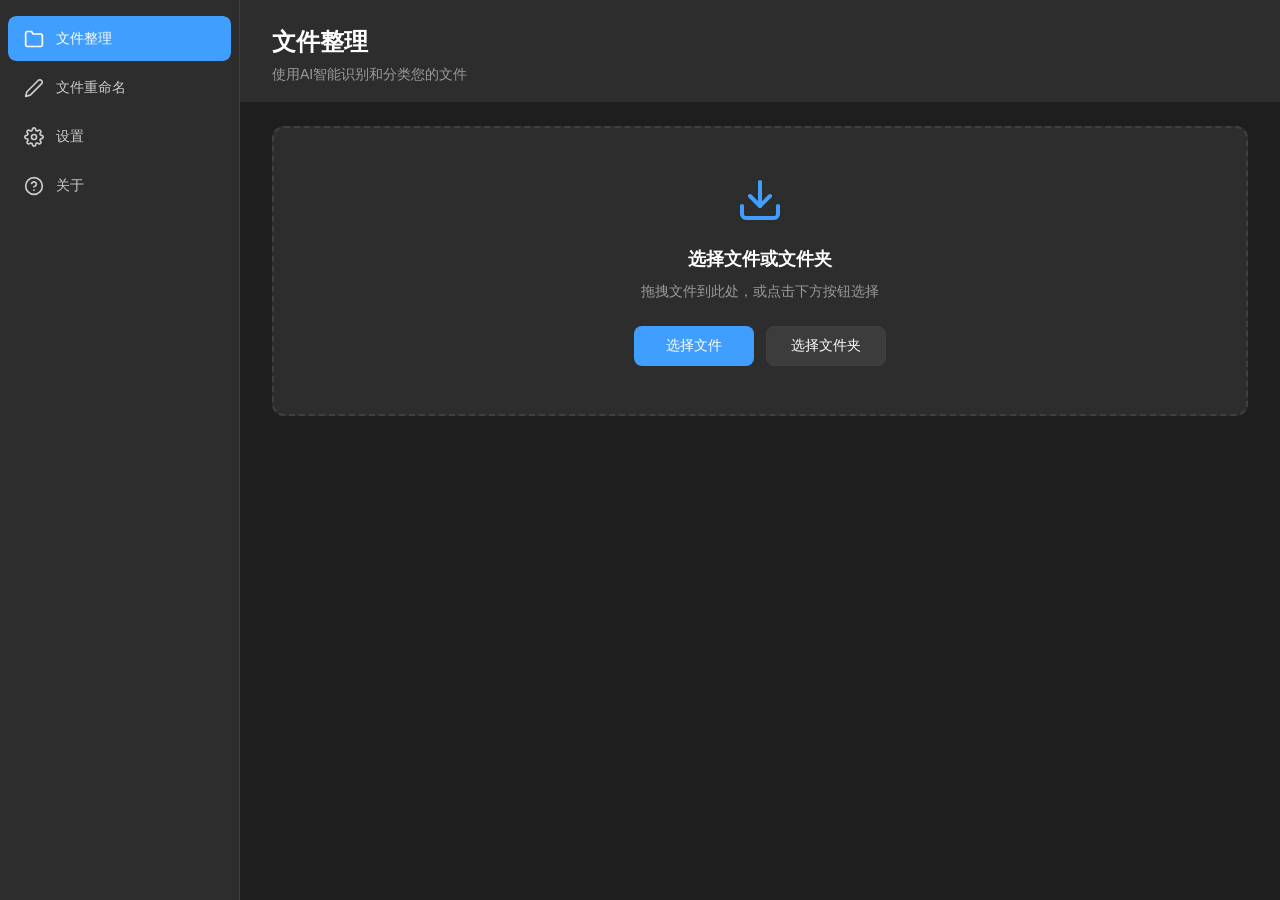
==== code/src/ui/index.html @ 9abf00ee "文脉通基础模块，包括配置管理、日志系统、进度管理和用户界面。" ====
<!DOCTYPE html>
<html lang="zh-CN">
<head>
    <meta charset="UTF-8">
    <meta name="viewport" content="width=device-width, initial-scale=1.0">
    <title>文脉通 - DocStream Navigator</title>
    <link rel="stylesheet" href="style.css">
</head>
<body>
    <!-- 自定义标题栏 -->
    <div class="titlebar">
        <div class="titlebar-content">
            <div class="titlebar-left">
                <div class="app-icon">
                    <svg width="20" height="20" viewBox="0 0 24 24" fill="none" xmlns="http://www.w3.org/2000/svg">
                        <path d="M14 2H6C4.9 2 4 2.9 4 4V20C4 21.1 4.89 22 5.99 22H18C19.1 22 20 21.1 20 20V8L14 2Z" stroke="currentColor" stroke-width="2" stroke-linecap="round" stroke-linejoin="round" fill="rgba(255,255,255,0.1)"/>
                        <path d="M14 2L14 8L20 8" stroke="currentColor" stroke-width="2" stroke-linecap="round" stroke-linejoin="round"/>
                        <path d="M16 13L8 13" stroke="currentColor" stroke-width="2" stroke-linecap="round"/>
                        <path d="M16 17L8 17" stroke="currentColor" stroke-width="2" stroke-linecap="round"/>
                        <path d="M10 9L8 9" stroke="currentColor" stroke-width="2" stroke-linecap="round"/>
                    </svg>
                </div>
                <span class="app-title">文脉通</span>
            </div>
            <div class="titlebar-right">
                <button class="titlebar-btn minimize-btn" onclick="minimizeWindow()">
                    <svg width="14" height="14" viewBox="0 0 24 24" fill="none">
                        <path d="M6 12L18 12" stroke="currentColor" stroke-width="2" stroke-linecap="round"/>
                    </svg>
                </button>
                <button class="titlebar-btn maximize-btn" onclick="toggleMaximize()">
                    <svg width="14" height="14" viewBox="0 0 24 24" fill="none">
                        <path d="M8 3H5C3.89543 3 3 3.89543 3 5V8M21 8V5C21 3.89543 20.1046 3 19 3H16M16 21H19C20.1046 21 21 20.1046 21 19V16M3 16V19C3 20.1046 3.89543 21 5 21H8" stroke="currentColor" stroke-width="2" stroke-linecap="round" stroke-linejoin="round"/>
                    </svg>
                </button>
                <button class="titlebar-btn close-btn" onclick="closeWindow()">
                    <svg width="14" height="14" viewBox="0 0 24 24" fill="none">
                        <path d="M18 6L6 18M6 6L18 18" stroke="currentColor" stroke-width="2" stroke-linecap="round" stroke-linejoin="round"/>
                    </svg>
                </button>
            </div>
        </div>
    </div>

    <!-- 主应用容器 -->
    <div class="app-container">
        <!-- 侧边栏 -->
        <aside class="sidebar">
            <nav class="sidebar-nav">
                <ul class="nav-list">
                    <li class="nav-item active" data-page="file-organize">
                        <a href="#" class="nav-link">
                            <svg class="nav-icon" width="20" height="20" viewBox="0 0 24 24" fill="none">
                                <path d="M22 19C22 19.5304 21.7893 20.0391 21.4142 20.4142C21.0391 20.7893 20.5304 21 20 21H4C3.46957 21 2.96086 20.7893 2.58579 20.4142C2.21071 20.0391 2 19.5304 2 19V5C2 4.46957 2.21071 3.96086 2.58579 3.58579C2.96086 3.21071 3.46957 3 4 3H9L11 6H20C20.5304 6 21.0391 6.21071 21.4142 6.58579C21.7893 6.96086 22 7.46957 22 8V19Z" stroke="currentColor" stroke-width="2" stroke-linecap="round" stroke-linejoin="round"/>
                            </svg>
                            <span class="nav-text">文件整理</span>
                        </a>
                    </li>
                    <li class="nav-item" data-page="file-rename">
                        <a href="#" class="nav-link">
                            <svg class="nav-icon" width="20" height="20" viewBox="0 0 24 24" fill="none">
                                <path d="M17 3C17.2626 2.73735 17.5744 2.52901 17.9176 2.38687C18.2608 2.24473 18.6286 2.17157 19 2.17157C19.3714 2.17157 19.7392 2.24473 20.0824 2.38687C20.4256 2.52901 20.7374 2.73735 21 3C21.2626 3.26264 21.471 3.57444 21.6131 3.9176C21.7553 4.26077 21.8284 4.62856 21.8284 5C21.8284 5.37143 21.7553 5.73923 21.6131 6.08239C21.471 6.42555 21.2626 6.73735 21 7L7.5 20.5L2 22L3.5 16.5L17 3Z" stroke="currentColor" stroke-width="2" stroke-linecap="round" stroke-linejoin="round"/>
                            </svg>
                            <span class="nav-text">文件重命名</span>
                        </a>
                    </li>
                    <li class="nav-item" data-page="settings">
                        <a href="#" class="nav-link">
                            <svg class="nav-icon" width="20" height="20" viewBox="0 0 24 24" fill="none">
                                <circle cx="12" cy="12" r="3" stroke="currentColor" stroke-width="2"/>
                                <path d="M19.4 15C19.2669 15.3016 19.2272 15.6362 19.286 15.9606C19.3448 16.285 19.4995 16.5843 19.73 16.82L19.79 16.88C19.976 17.0657 20.1235 17.2863 20.2241 17.5291C20.3248 17.7719 20.3766 18.0322 20.3766 18.295C20.3766 18.5578 20.3248 18.8181 20.2241 19.0609C20.1235 19.3037 19.976 19.5243 19.79 19.71C19.6043 19.896 19.3837 20.0435 19.1409 20.1441C18.8981 20.2448 18.6378 20.2966 18.375 20.2966C18.1122 20.2966 17.8519 20.2448 17.6091 20.1441C17.3663 20.0435 17.1457 19.896 16.96 19.71L16.9 19.65C16.6643 19.4195 16.365 19.2648 16.0406 19.206C15.7162 19.1472 15.3816 19.1869 15.08 19.32C14.7842 19.4468 14.532 19.6572 14.3543 19.9255C14.1766 20.1938 14.0813 20.5082 14.08 20.83V21C14.08 21.5304 13.8693 22.0391 13.4942 22.4142C13.1191 22.7893 12.6104 23 12.08 23C11.5496 23 11.0409 22.7893 10.6658 22.4142C10.2907 22.0391 10.08 21.5304 10.08 21V20.91C10.0723 20.579 9.96512 20.258 9.77251 19.9887C9.5799 19.7194 9.31074 19.5143 9 19.4C8.69838 19.2669 8.36381 19.2272 8.03941 19.286C7.71502 19.3448 7.41568 19.4995 7.18 19.73L7.12 19.79C6.93425 19.976 6.71368 20.1235 6.47088 20.2241C6.22808 20.3248 5.96783 20.3766 5.705 20.3766C5.44217 20.3766 5.18192 20.3248 4.93912 20.2241C4.69632 20.1235 4.47575 19.976 4.29 19.79C4.10405 19.6043 3.95653 19.3837 3.85588 19.1409C3.75523 18.8981 3.70343 18.6378 3.70343 18.375C3.70343 18.1122 3.75523 17.8519 3.85588 17.6091C3.95653 17.3663 4.10405 17.1457 4.29 16.96L4.35 16.9C4.58054 16.6643 4.73519 16.365 4.794 16.0406C4.85282 15.7162 4.81312 15.3816 4.68 15.08C4.55324 14.7842 4.34276 14.532 4.07447 14.3543C3.80618 14.1766 3.49179 14.0813 3.17 14.08H3C2.46957 14.08 1.96086 13.8693 1.58579 13.4942C1.21071 13.1191 1 12.6104 1 12.08C1 11.5496 1.21071 11.0409 1.58579 10.6658C1.96086 10.2907 2.46957 10.08 3 10.08H3.09C3.42099 10.0723 3.742 9.96512 4.0113 9.77251C4.28059 9.5799 4.48572 9.31074 4.6 9C4.73312 8.69838 4.77282 8.36381 4.714 8.03941C4.65519 7.71502 4.50054 7.41568 4.27 7.18L4.21 7.12C4.02405 6.93425 3.87653 6.71368 3.77588 6.47088C3.67523 6.22808 3.62343 5.96783 3.62343 5.705C3.62343 5.44217 3.67523 5.18192 3.77588 4.93912C3.87653 4.69632 4.02405 4.47575 4.21 4.29C4.39575 4.10405 4.61632 3.95653 4.85912 3.85588C5.10192 3.75523 5.36217 3.70343 5.625 3.70343C5.88783 3.70343 6.14808 3.75523 6.39088 3.85588C6.63368 3.87653 6.85425 4.02405 7.04 4.21L7.1 4.35C7.33568 4.58054 7.63502 4.73519 7.95941 4.794C8.28381 4.85282 8.61838 4.81312 8.92 4.68H9C9.29577 4.55324 9.54802 4.34276 9.72569 4.07447C9.90337 3.80618 9.99872 3.49179 10 3.17V3C10 2.46957 10.2107 1.96086 10.5858 1.58579C10.9609 1.21071 11.4696 1 12 1C12.5304 1 13.0391 1.21071 13.4142 1.58579C13.7893 1.96086 14 2.46957 14 3V3.09C14.0013 3.41179 14.0966 3.72618 14.2743 3.99447C14.452 4.26276 14.7042 4.47324 15 4.6C15.3016 4.73312 15.6362 4.77282 15.9606 4.714C16.285 4.65519 16.5843 4.50054 16.82 4.27L16.88 4.21C17.0657 4.02405 17.2863 3.87653 17.5291 3.77588C17.7719 3.67523 18.0322 3.62343 18.295 3.62343C18.5578 3.62343 18.8181 3.67523 19.0609 3.77588C19.3037 3.87653 19.5243 4.02405 19.71 4.21C19.896 4.39575 20.0435 4.61632 20.1441 4.85912C20.2448 5.10192 20.2966 5.36217 20.2966 5.625C20.2966 5.88783 20.2448 6.14808 20.1441 6.39088C20.0435 6.63368 19.896 6.85425 19.71 7.04L19.65 7.1C19.4195 7.33568 19.2648 7.63502 19.206 7.95941C19.1472 8.28381 19.1869 8.61838 19.32 8.92V9C19.4468 9.29577 19.6572 9.54802 19.9255 9.72569C20.1938 9.90337 20.5082 9.99872 20.83 10H21C21.5304 10 22.0391 10.2107 22.4142 10.5858C22.7893 10.9609 23 11.4696 23 12C23 12.5304 22.7893 13.0391 22.4142 13.4142C22.0391 13.7893 21.5304 14 21 14H20.91C20.5882 14.0013 20.2738 14.0966 20.0055 14.2743C19.7372 14.452 19.5268 14.7042 19.4 15Z" stroke="currentColor" stroke-width="2" stroke-linecap="round" stroke-linejoin="round"/>
                            </svg>
                            <span class="nav-text">设置</span>
                        </a>
                    </li>
                    <li class="nav-item" data-page="about">
                        <a href="#" class="nav-link">
                            <svg class="nav-icon" width="20" height="20" viewBox="0 0 24 24" fill="none">
                                <circle cx="12" cy="12" r="10" stroke="currentColor" stroke-width="2"/>
                                <path d="M9.09 9C9.3251 8.33167 9.78915 7.7681 10.4 7.40913C11.0108 7.05016 11.7289 6.91894 12.4272 7.03871C13.1255 7.15849 13.7588 7.52152 14.2151 8.06353C14.6713 8.60553 14.9211 9.29152 14.92 10C14.92 12 11.92 13 11.92 13" stroke="currentColor" stroke-width="2" stroke-linecap="round" stroke-linejoin="round"/>
                                <path d="M12 17H12.01" stroke="currentColor" stroke-width="2" stroke-linecap="round" stroke-linejoin="round"/>
                            </svg>
                            <span class="nav-text">关于</span>
                        </a>
                    </li>
                </ul>
            </nav>
        </aside>

        <!-- 主内容区域 -->
        <main class="main-content">
            <!-- 文件整理页面 -->
            <div id="file-organize" class="page active">
                <div class="page-header">
                    <h1 class="page-title">文件整理</h1>
                    <p class="page-description">使用AI智能识别和分类您的文件</p>
                </div>
                
                <div class="content-wrapper">
                    <div class="upload-area" id="uploadArea">
                        <div class="upload-content">
                            <div class="upload-icon">
                                <svg width="48" height="48" viewBox="0 0 24 24" fill="none">
                                    <path d="M21 15V19C21 19.5304 20.7893 20.0391 20.4142 20.4142C20.0391 20.7893 19.5304 21 19 21H5C4.46957 21 3.96086 20.7893 3.58579 20.4142C3.21071 20.0391 3 19.5304 3 19V15" stroke="currentColor" stroke-width="2" stroke-linecap="round" stroke-linejoin="round"/>
                                    <path d="M7 10L12 15L17 10" stroke="currentColor" stroke-width="2" stroke-linecap="round" stroke-linejoin="round"/>
                                    <path d="M12 15V3" stroke="currentColor" stroke-width="2" stroke-linecap="round" stroke-linejoin="round"/>
                                </svg>
                            </div>
                            <h3>选择文件或文件夹</h3>
                            <p>拖拽文件到此处，或点击下方按钮选择</p>
                            <div class="upload-buttons">
                                <button class="btn btn-primary" id="selectFilesBtn">选择文件</button>
                                <button class="btn btn-secondary" id="selectFolderBtn">选择文件夹</button>
                            </div>
                        </div>
                    </div>
                    
                    <div class="processing-panel" id="processingPanel" style="display: none;">
                        <div class="panel-header">
                            <h3>处理进度</h3>
                            <div class="progress-info">
                                <span id="progressText">准备中...</span>
                                <span id="progressPercent">0%</span>
                            </div>
                        </div>
                        <div class="progress-bar">
                            <div class="progress-fill" id="progressFill"></div>
                        </div>
                        <div class="file-list" id="fileList"></div>
                        <div class="processing-actions">
                            <button class="btn btn-secondary" id="pauseBtn">暂停</button>
                            <button class="btn btn-danger" id="cancelBtn">取消</button>
                        </div>
                    </div>
                </div>
            </div>

            <!-- 文件重命名页面 -->
            <div id="file-rename" class="page">
                <div class="page-header">
                    <h1 class="page-title">文件重命名</h1>
                    <p class="page-description">基于文件内容智能生成新的文件名</p>
                </div>
                
                <div class="content-wrapper">
                    <div class="rename-area">
                        <p>文件重命名功能开发中...</p>
                    </div>
                </div>
            </div>

            <!-- 设置页面 -->
            <div id="settings" class="page">
                <div class="page-header">
                    <h1 class="page-title">设置</h1>
                    <p class="page-description">配置API密钥和应用参数</p>
                </div>
                
                <div class="content-wrapper">
                    <div class="settings-container">
                        <form id="settingsForm" class="settings-form">
                            <!-- API设置 -->
                            <div class="settings-section">
                                <h3 class="section-title">API 配置</h3>
                                <div class="form-group">
                                    <label for="apiKey">API 密钥</label>
                                    <input type="password" id="apiKey" name="api_key" placeholder="请输入您的API密钥">
                                    <button type="button" class="toggle-password" onclick="togglePasswordVisibility('apiKey')">
                                        <svg width="20" height="20" viewBox="0 0 24 24" fill="none">
                                            <path d="M1 12S5 4 12 4S23 12 23 12S19 20 12 20S1 12 1 12Z" stroke="currentColor" stroke-width="2"/>
                                            <circle cx="12" cy="12" r="3" stroke="currentColor" stroke-width="2"/>
                                        </svg>
                                    </button>
                                </div>
                                <div class="form-group">
                                    <label for="apiUrl">API 地址</label>
                                    <input type="url" id="apiUrl" name="api_url" placeholder="https://api.siliconflow.cn/v1">
                                </div>
                                <div class="form-group">
                                    <label for="apiType">API 类型</label>
                                    <select id="apiType" name="api_type">
                                        <option value="OpenAI API">OpenAI API</option>
                                        <option value="Ollama API">Ollama API</option>
                                    </select>
                                </div>
                            </div>

                            <!-- 基本设置 -->
                            <div class="settings-section">
                                <h3 class="section-title">基本设置</h3>
                                <div class="form-group">
                                    <label for="language">界面语言</label>
                                    <select id="language" name="language">
                                        <option value="CN">中文</option>
                                        <option value="EN">English</option>
                                    </select>
                                </div>
                                <div class="form-group">
                                    <label for="fileOperation">文件操作模式</label>
                                    <select id="fileOperation" name="file_operation">
                                        <option value="copy">复制</option>
                                        <option value="move">移动</option>
                                    </select>
                                </div>
                                <div class="form-group">
                                    <label for="threadCount">并发线程数</label>
                                    <input type="number" id="threadCount" name="thread_count" min="1" max="16" value="8">
                                </div>
                            </div>

                            <!-- AI模型设置 -->
                            <div class="settings-section">
                                <h3 class="section-title">AI 模型配置</h3>
                                <div class="form-group">
                                    <label for="imageAnalysisModel">图像分析模型</label>
                                    <input type="text" id="imageAnalysisModel" name="image_analysis_model" placeholder="Pro/Qwen/Qwen2-VL-7B-Instruct">
                                </div>
                                <div class="form-group">
                                    <label for="fileAnalysisModel">文件分析模型</label>
                                    <input type="text" id="fileAnalysisModel" name="file_analysis_model" placeholder="Pro/deepseek-ai/DeepSeek-R1-Distill-Qwen-7B">
                                </div>
                                <div class="form-group">
                                    <label for="decisionModel">决策模型</label>
                                    <input type="text" id="decisionModel" name="decision_model" placeholder="deepseek-ai/DeepSeek-R1-Distill-Qwen-32B">
                                </div>
                                <div class="form-group checkbox-group">
                                    <input type="checkbox" id="enableVideoAnalysis" name="enable_video_analysis">
                                    <label for="enableVideoAnalysis">启用视频分析</label>
                                </div>
                                <div class="form-group">
                                    <label for="videoAnalysisModel">视频分析模型</label>
                                    <input type="text" id="videoAnalysisModel" name="video_analysis_model" placeholder="Pro/Qwen/Qwen2-VL-7B-Instruct">
                                </div>
                            </div>

                            <!-- 日志设置 -->
                            <div class="settings-section">
                                <h3 class="section-title">日志配置</h3>
                                <div class="form-group">
                                    <label for="logLevel">日志级别</label>
                                    <select id="logLevel" name="log_level">
                                        <option value="DEBUG">调试 (DEBUG)</option>
                                        <option value="INFO">信息 (INFO)</option>
                                        <option value="WARNING">警告 (WARNING)</option>
                                        <option value="ERROR">错误 (ERROR)</option>
                                        <option value="CRITICAL">严重 (CRITICAL)</option>
                                    </select>
                                </div>
                                <div class="form-group">
                                    <label for="consoleLogLevel">控制台日志级别</label>
                                    <select id="consoleLogLevel" name="console_log_level">
                                        <option value="DEBUG">调试 (DEBUG)</option>
                                        <option value="INFO">信息 (INFO)</option>
                                        <option value="WARNING">警告 (WARNING)</option>
                                        <option value="ERROR">错误 (ERROR)</option>
                                        <option value="CRITICAL">严重 (CRITICAL)</option>
                                    </select>
                                </div>
                                <div class="form-group checkbox-group">
                                    <input type="checkbox" id="logToFile" name="log_to_file">
                                    <label for="logToFile">启用文件日志</label>
                                </div>
                                <div class="form-group checkbox-group">
                                    <input type="checkbox" id="logToConsole" name="log_to_console">
                                    <label for="logToConsole">启用控制台日志</label>
                                </div>
                                <div class="form-group">
                                    <label for="logFormat">日志格式</label>
                                    <select id="logFormat" name="log_format">
                                        <option value="simple">简单格式</option>
                                        <option value="detailed">详细格式</option>
                                    </select>
                                </div>
                                <div class="form-group">
                                    <label for="logFileSize">日志文件大小 (MB)</label>
                                    <input type="number" id="logFileSize" name="log_file_size" min="1" max="100" value="10">
                                </div>
                                <div class="form-group">
                                    <label for="logFileCount">保留日志文件数</label>
                                    <input type="number" id="logFileCount" name="log_file_count" min="1" max="20" value="5">
                                </div>
                                <div class="form-group">
                                    <label for="logDir">日志目录</label>
                                    <input type="text" id="logDir" name="log_dir" placeholder="logs" value="logs">
                                </div>
                            </div>

                            <div class="form-actions">
                                <button type="button" class="btn btn-secondary" id="resetBtn">重置</button>
                                <button type="submit" class="btn btn-primary">保存设置</button>
                            </div>
                        </form>
                    </div>
                </div>
            </div>

            <!-- 关于页面 -->
            <div id="about" class="page">
                <div class="page-header">
                    <h1 class="page-title">关于文脉通</h1>
                    <p class="page-description">DocStream Navigator - 智能文件整理工具</p>
                </div>
                
                <div class="content-wrapper">
                    <div class="about-content">
                        <div class="app-info">
                            <div class="app-logo">
                                <svg width="64" height="64" viewBox="0 0 24 24" fill="none">
                                    <path d="M14 2H6C4.9 2 4 2.9 4 4V20C4 21.1 4.89 22 5.99 22H18C19.1 22 20 21.1 20 20V8L14 2Z" stroke="currentColor" stroke-width="2" stroke-linecap="round" stroke-linejoin="round" fill="rgba(64,158,255,0.1)"/>
                                    <path d="M14 2L14 8L20 8" stroke="currentColor" stroke-width="2" stroke-linecap="round" stroke-linejoin="round"/>
                                    <path d="M16 13L8 13" stroke="currentColor" stroke-width="2" stroke-linecap="round"/>
                                    <path d="M16 17L8 17" stroke="currentColor" stroke-width="2" stroke-linecap="round"/>
                                    <path d="M10 9L8 9" stroke="currentColor" stroke-width="2" stroke-linecap="round"/>
                                </svg>
                            </div>
                            <h2>文脉通 (DocStream Navigator)</h2>
                            <p class="version">版本 2.0.0 (重构版)</p>
                            <p class="description">一款基于人工智能技术的智能文件整理工具，贯通文档信息的脉络，实现流畅高效的文件整理和调用。</p>
                        </div>
                        
                        <div class="features-list">
                            <h3>主要功能</h3>
                            <ul>
                                <li>🤖 AI智能识别文件内容</li>
                                <li>📁 自动分类整理文件</li>
                                <li>🏷️ 智能文件重命名</li>
                                <li>🌍 多语言支持</li>
                                <li>⚡ 高效批量处理</li>
                                <li>🔧 自定义AI模型</li>
                            </ul>
                        </div>
                        
                        <div class="tech-stack">
                            <h3>技术栈</h3>
                            <div class="tech-tags">
                                <span class="tech-tag">Python</span>
                                <span class="tech-tag">PyWebView</span>
                                <span class="tech-tag">OpenAI API</span>
                                <span class="tech-tag">HTML/CSS/JS</span>
                            </div>
                        </div>
                        
                        <div class="links">
                            <a href="https://ai-file.xzt.plus/" target="_blank" class="link-btn">
                                <svg width="16" height="16" viewBox="0 0 24 24" fill="none">
                                    <path d="M10 13C10.4295 13.5741 10.9774 14.0491 11.6066 14.3929C12.2357 14.7367 12.9315 14.9411 13.6467 14.9923C14.3618 15.0435 15.0796 14.9403 15.7513 14.6897C16.4231 14.4392 17.0331 14.047 17.54 13.54L20.54 10.54C21.4508 9.59695 21.9548 8.33394 21.9434 7.02296C21.932 5.71198 21.4061 4.45791 20.4791 3.53087C19.5521 2.60383 18.298 2.07799 16.987 2.0666C15.676 2.0552 14.413 2.55918 13.47 3.47L11.75 5.18" stroke="currentColor" stroke-width="2" stroke-linecap="round" stroke-linejoin="round"/>
                                    <path d="M14 11C13.5705 10.4259 13.0226 9.95085 12.3934 9.60707C11.7643 9.26329 11.0685 9.05892 10.3533 9.00773C9.63819 8.95654 8.92037 9.05968 8.24866 9.31035C7.57695 9.56102 6.96693 9.95305 6.46 10.46L3.46 13.46C2.54918 14.403 2.04520 15.6661 2.0566 16.977C2.06799 18.288 2.59383 19.5421 3.52087 20.4691C4.44791 21.3962 5.70198 21.922 7.01296 21.9334C8.32394 21.9448 9.58695 21.4408 10.53 20.53L12.24 18.82" stroke="currentColor" stroke-width="2" stroke-linecap="round" stroke-linejoin="round"/>
                                </svg>
                                官方网站
                            </a>
                            <a href="https://github.com/LoosePrince/AI-File" target="_blank" class="link-btn">
                                <svg width="16" height="16" viewBox="0 0 24 24" fill="none">
                                    <path d="M15 22V18C15.1392 16.7473 14.78 15.4901 14 14.5C17 14.5 20 12.5 20 9C20.08 7.75 19.73 6.52 19 5.5C19.28 4.35 19.28 3.15 19 2C19 2 18 2 16 3.5C13.36 3 10.64 3 8 3.5C6 2 5 2 5 2C4.72 3.15 4.72 4.35 5 5.5C4.27 6.52 3.92 7.75 4 9C4 12.5 7 14.5 10 14.5C9.61 14.99 9.32 15.55 9.15 16.15C8.98 16.75 8.93 17.38 9 18V22" stroke="currentColor" stroke-width="2" stroke-linecap="round" stroke-linejoin="round"/>
                                    <path d="M9 18C4.49 20 4 16 2 16" stroke="currentColor" stroke-width="2" stroke-linecap="round" stroke-linejoin="round"/>
                                </svg>
                                GitHub
                            </a>
                        </div>
                        
                        <div class="copyright">
                            <p>© 2025 ai-file.xzt.plus. 保留所有权利。</p>
                            <p>采用 Apache 2.0 许可证</p>
                        </div>
                    </div>
                </div>
            </div>
        </main>
    </div>

    <!-- 通知组件 -->
    <div id="notification" class="notification"></div>

    <script src="script.js"></script>
</body>
</html>
---- code/src/ui/style.css ----
/* 全局变量和基础样式 */
:root {
    --bg-primary: #1e1e1e;
    --bg-secondary: #2d2d2d;
    --bg-tertiary: #3c3c3c;
    --bg-accent: #404040;
    --text-primary: #ffffff;
    --text-secondary: #cccccc;
    --text-muted: #9a9a9a;
    --border-primary: #404040;
    --border-secondary: #2d2d2d;
    --accent-primary: #409eff;
    --accent-hover: #529eff;
    --accent-active: #337ecc;
    --success: #67c23a;
    --warning: #e6a23c;
    --danger: #f56c6c;
    --info: #909399;
    
    /* 阴影效果 */
    --shadow-sm: 0 2px 4px rgba(0, 0, 0, 0.3);
    --shadow-md: 0 4px 8px rgba(0, 0, 0, 0.4);
    --shadow-lg: 0 8px 16px rgba(0, 0, 0, 0.5);
    
    /* 边框圆角 - Win11风格 */
    --radius-sm: 4px;
    --radius-md: 8px;
    --radius-lg: 12px;
    --radius-xl: 16px;
    
    /* 动画过渡 */
    --transition-fast: 0.15s ease;
    --transition-normal: 0.25s ease;
    --transition-slow: 0.35s ease;
}

/* 重置样式 */
* {
    margin: 0;
    padding: 0;
    box-sizing: border-box;
}

html, body {
    height: 100%;
    font-family: -apple-system, BlinkMacSystemFont, 'Segoe UI', 'Microsoft YaHei', sans-serif;
    font-size: 14px;
    line-height: 1.5;
    background-color: var(--bg-primary);
    color: var(--text-primary);
    overflow: hidden;
}

/* 标题栏样式 */
.titlebar {
    position: fixed;
    top: 0;
    left: 0;
    right: 0;
    height: 40px;
    background: var(--bg-secondary);
    border-bottom: 1px solid var(--border-primary);
    z-index: 1000;
    display: none; /* 隐藏自定义标题栏，使用系统标题栏 */
}

.titlebar-content {
    display: flex;
    justify-content: space-between;
    align-items: center;
    height: 100%;
    padding: 0 16px;
}

.titlebar-left {
    display: flex;
    align-items: center;
    gap: 8px;
}

.app-icon {
    color: var(--accent-primary);
}

.app-title {
    font-size: 14px;
    font-weight: 600;
    color: var(--text-primary);
}

.titlebar-right {
    display: flex;
    align-items: center;
    gap: 1px;
    -webkit-app-region: no-drag;
}

.titlebar-btn {
    width: 46px;
    height: 32px;
    border: none;
    background: transparent;
    color: var(--text-secondary);
    cursor: pointer;
    display: flex;
    align-items: center;
    justify-content: center;
    transition: var(--transition-fast);
}

.titlebar-btn:hover {
    background: var(--bg-tertiary);
}

.close-btn:hover {
    background: var(--danger) !important;
    color: white;
}

/* 主应用容器 */
.app-container {
    display: flex;
    height: 100vh;
    margin-top: 0; /* 使用系统标题栏，不需要额外边距 */
}

/* 侧边栏样式 */
.sidebar {
    width: 240px;
    background: var(--bg-secondary);
    border-right: 1px solid var(--border-primary);
    display: flex;
    flex-direction: column;
    overflow: hidden;
}

.sidebar-nav {
    flex: 1;
    padding: 16px 8px;
}

.nav-list {
    list-style: none;
    display: flex;
    flex-direction: column;
    gap: 4px;
}

.nav-item {
    border-radius: var(--radius-md);
    overflow: hidden;
}

.nav-link {
    display: flex;
    align-items: center;
    gap: 12px;
    padding: 12px 16px;
    text-decoration: none;
    color: var(--text-secondary);
    transition: var(--transition-fast);
    border-radius: var(--radius-md);
}

.nav-link:hover {
    background: var(--bg-tertiary);
    color: var(--text-primary);
}

.nav-item.active .nav-link {
    background: var(--accent-primary);
    color: white;
}

.nav-icon {
    flex-shrink: 0;
}

.nav-text {
    font-size: 14px;
    font-weight: 500;
}

/* 主内容区域 */
.main-content {
    flex: 1;
    background: var(--bg-primary);
    overflow: hidden;
    display: flex;
    flex-direction: column;
}

/* 页面容器 */
.page {
    display: none;
    flex: 1;
    flex-direction: column;
    overflow: hidden;
}

.page.active {
    display: flex;
}

.page-header {
    padding: 24px 32px 16px;
    border-bottom: 1px solid var(--border-secondary);
    background: var(--bg-secondary);
}

.page-title {
    font-size: 24px;
    font-weight: 600;
    margin-bottom: 4px;
    color: var(--text-primary);
}

.page-description {
    color: var(--text-muted);
    font-size: 14px;
}

.content-wrapper {
    flex: 1;
    padding: 24px 32px;
    overflow-y: auto;
    min-height: 0; /* 确保flex子元素可以正确滚动 */
}

/* 文件上传区域 */
.upload-area {
    border: 2px dashed var(--border-primary);
    border-radius: var(--radius-lg);
    padding: 48px 24px;
    text-align: center;
    background: var(--bg-secondary);
    transition: var(--transition-normal);
    cursor: pointer;
}

.upload-area:hover {
    border-color: var(--accent-primary);
    background: var(--bg-tertiary);
}

.upload-area.dragover {
    border-color: var(--accent-primary);
    background: rgba(64, 158, 255, 0.1);
}

.upload-content h3 {
    margin: 16px 0 8px;
    font-size: 18px;
    color: var(--text-primary);
}

.upload-content p {
    color: var(--text-muted);
    margin-bottom: 24px;
}

.upload-icon {
    color: var(--accent-primary);
    margin-bottom: 8px;
}

.upload-buttons {
    display: flex;
    gap: 12px;
    justify-content: center;
    flex-wrap: wrap;
}

/* 按钮样式 */
.btn {
    padding: 10px 20px;
    border: none;
    border-radius: var(--radius-md);
    font-size: 14px;
    font-weight: 500;
    cursor: pointer;
    transition: var(--transition-fast);
    display: inline-flex;
    align-items: center;
    gap: 8px;
    min-width: 120px;
    justify-content: center;
}

.btn-primary {
    background: var(--accent-primary);
    color: white;
}

.btn-primary:hover {
    background: var(--accent-hover);
}

.btn-secondary {
    background: var(--bg-tertiary);
    color: var(--text-primary);
    border: 1px solid var(--border-primary);
}

.btn-secondary:hover {
    background: var(--bg-accent);
}

.btn-danger {
    background: var(--danger);
    color: white;
}

.btn-danger:hover {
    background: #e85a5a;
}

/* 处理面板 */
.processing-panel {
    background: var(--bg-secondary);
    border: 1px solid var(--border-primary);
    border-radius: var(--radius-lg);
    padding: 24px;
    margin-top: 24px;
}

.panel-header {
    display: flex;
    justify-content: space-between;
    align-items: center;
    margin-bottom: 16px;
}

.panel-header h3 {
    font-size: 18px;
    color: var(--text-primary);
}

.progress-info {
    display: flex;
    gap: 16px;
    color: var(--text-secondary);
}

.progress-bar {
    width: 100%;
    height: 8px;
    background: var(--bg-tertiary);
    border-radius: var(--radius-sm);
    overflow: hidden;
    margin-bottom: 16px;
}

.progress-fill {
    height: 100%;
    background: var(--accent-primary);
    transition: width var(--transition-normal);
    width: 0%;
}

.file-list {
    max-height: 200px;
    overflow-y: auto;
    margin-bottom: 16px;
}

.file-item {
    display: flex;
    align-items: center;
    gap: 12px;
    padding: 8px 12px;
    margin: 4px 0;
    border-radius: var(--radius-md);
    background: var(--bg-secondary);
    border: 1px solid var(--border-primary);
    transition: var(--transition-fast);
}

.file-item:hover {
    background: var(--bg-tertiary);
}

.file-item.completed {
    border-color: var(--success);
    background: rgba(103, 194, 58, 0.1);
}

.file-item.failed {
    border-color: var(--danger);
    background: rgba(245, 108, 108, 0.1);
}

.file-item.pending {
    border-color: var(--warning);
    background: rgba(230, 162, 60, 0.1);
}

.file-icon {
    font-size: 16px;
    min-width: 20px;
    text-align: center;
}

.file-item.completed .file-icon {
    color: var(--success);
}

.file-item.failed .file-icon {
    color: var(--danger);
}

.file-item.pending .file-icon {
    color: var(--warning);
}

.file-name {
    flex: 1;
    font-weight: 500;
    color: var(--text-primary);
    white-space: nowrap;
    overflow: hidden;
    text-overflow: ellipsis;
}

.file-status {
    font-size: 12px;
    color: var(--text-muted);
    min-width: 60px;
    text-align: right;
}

.processing-actions {
    display: flex;
    gap: 12px;
    justify-content: flex-end;
}

/* 设置页面样式 */
.settings-container {
    max-width: 800px;
    width: 100%;
}

.settings-form {
    display: flex;
    flex-direction: column;
    gap: 32px;
    padding-bottom: 32px; /* 确保底部有足够空间 */
}

.settings-section {
    background: var(--bg-secondary);
    border: 1px solid var(--border-primary);
    border-radius: var(--radius-lg);
    padding: 24px;
}

.section-title {
    font-size: 18px;
    font-weight: 600;
    color: var(--text-primary);
    margin-bottom: 16px;
    padding-bottom: 8px;
    border-bottom: 1px solid var(--border-secondary);
}

.form-group {
    margin-bottom: 16px;
    position: relative;
}

.form-group:last-child {
    margin-bottom: 0;
}

.form-group label {
    display: block;
    margin-bottom: 6px;
    font-weight: 500;
    color: var(--text-primary);
}

.form-group input,
.form-group select {
    width: 100%;
    padding: 10px 12px;
    border: 1px solid var(--border-primary);
    border-radius: var(--radius-md);
    background: var(--bg-tertiary);
    color: var(--text-primary);
    font-size: 14px;
    transition: var(--transition-fast);
}

.form-group input:focus,
.form-group select:focus {
    outline: none;
    border-color: var(--accent-primary);
    box-shadow: 0 0 0 3px rgba(64, 158, 255, 0.1);
}

.form-group input[type="password"] {
    padding-right: 40px;
}

.toggle-password {
    position: absolute;
    right: 8px;
    top: 50%;
    transform: translateY(-50%);
    background: none;
    border: none;
    color: var(--text-muted);
    cursor: pointer;
    padding: 4px;
    border-radius: var(--radius-sm);
    transition: var(--transition-fast);
    margin-top: 12px;
}

.toggle-password:hover {
    color: var(--text-primary);
    background: var(--bg-accent);
}

.checkbox-group {
    display: flex;
    align-items: center;
    gap: 8px;
}

.checkbox-group input[type="checkbox"] {
    width: auto;
    margin: 0;
}

.checkbox-group label {
    margin: 0;
    cursor: pointer;
}

.form-actions {
    display: flex;
    gap: 12px;
    justify-content: flex-end;
    padding-top: 16px;
    border-top: 1px solid var(--border-secondary);
}

/* 关于页面样式 */
.about-content {
    max-width: 600px;
    width: 100%;
    display: flex;
    flex-direction: column;
    gap: 32px;
    padding-bottom: 32px; /* 确保底部有足够空间 */
}

.app-info {
    text-align: center;
    padding: 32px;
    background: var(--bg-secondary);
    border: 1px solid var(--border-primary);
    border-radius: var(--radius-lg);
}

.app-logo {
    margin-bottom: 16px;
    color: var(--accent-primary);
}

.app-info h2 {
    font-size: 24px;
    margin-bottom: 8px;
    color: var(--text-primary);
}

.version {
    color: var(--text-muted);
    font-size: 14px;
    margin-bottom: 16px;
}

.description {
    color: var(--text-secondary);
    line-height: 1.6;
}

.features-list,
.tech-stack {
    background: var(--bg-secondary);
    border: 1px solid var(--border-primary);
    border-radius: var(--radius-lg);
    padding: 24px;
}

.features-list h3,
.tech-stack h3 {
    font-size: 18px;
    margin-bottom: 16px;
    color: var(--text-primary);
}

.features-list ul {
    list-style: none;
    display: flex;
    flex-direction: column;
    gap: 8px;
}

.features-list li {
    color: var(--text-secondary);
    line-height: 1.5;
}

.tech-tags {
    display: flex;
    flex-wrap: wrap;
    gap: 8px;
}

.tech-tag {
    padding: 6px 12px;
    background: var(--bg-tertiary);
    border: 1px solid var(--border-primary);
    border-radius: var(--radius-md);
    font-size: 12px;
    color: var(--text-primary);
}

.links {
    display: flex;
    gap: 12px;
    justify-content: center;
    flex-wrap: wrap;
}

.link-btn {
    display: inline-flex;
    align-items: center;
    gap: 8px;
    padding: 10px 16px;
    background: var(--bg-secondary);
    border: 1px solid var(--border-primary);
    border-radius: var(--radius-md);
    color: var(--text-primary);
    text-decoration: none;
    transition: var(--transition-fast);
}

.link-btn:hover {
    background: var(--bg-tertiary);
    border-color: var(--accent-primary);
}

.copyright {
    text-align: center;
    color: var(--text-muted);
    font-size: 12px;
    line-height: 1.6;
}

/* 通知组件 */
.notification {
    position: fixed;
    top: 20px; /* 调整为距离顶部20px */
    right: 20px;
    padding: 12px 16px;
    background: var(--bg-secondary);
    border: 1px solid var(--border-primary);
    border-radius: var(--radius-md);
    color: var(--text-primary);
    box-shadow: var(--shadow-lg);
    transform: translateX(100%);
    opacity: 0;
    transition: var(--transition-normal);
    z-index: 1001;
    max-width: 300px;
}

.notification.show {
    transform: translateX(0);
    opacity: 1;
}

.notification.success {
    border-color: var(--success);
    background: rgba(103, 194, 58, 0.1);
}

.notification.error {
    border-color: var(--danger);
    background: rgba(245, 108, 108, 0.1);
}

.notification.warning {
    border-color: var(--warning);
    background: rgba(230, 162, 60, 0.1);
}

/* 滚动条样式 */
::-webkit-scrollbar {
    width: 8px;
    height: 8px;
}

::-webkit-scrollbar-track {
    background: var(--bg-secondary);
}

::-webkit-scrollbar-thumb {
    background: var(--bg-accent);
    border-radius: var(--radius-sm);
}

::-webkit-scrollbar-thumb:hover {
    background: #555555;
}

/* 响应式设计 */
@media (max-width: 768px) {
    .sidebar {
        width: 60px;
    }
    
    .nav-text {
        display: none;
    }
    
    .nav-link {
        justify-content: center;
        padding: 12px;
    }
    
    .content-wrapper {
        padding: 16px 20px;
    }
    
    .page-header {
        padding: 16px 20px 12px;
    }
    
    .upload-buttons {
        flex-direction: column;
        align-items: center;
    }
    
    .form-actions {
        flex-direction: column-reverse;
    }
    
    .links {
        flex-direction: column;
        align-items: center;
    }
}

/* 加载动画 */
@keyframes spin {
    to { transform: rotate(360deg); }
}

.loading {
    animation: spin 1s linear infinite;
}

/* 拖拽时的样式 */
.drag-over {
    border-color: var(--accent-primary) !important;
    background: rgba(64, 158, 255, 0.1) !important;
}

/* 高对比度模式适配 */
@media (prefers-contrast: high) {
    :root {
        --bg-primary: #000000;
        --bg-secondary: #1a1a1a;
        --text-primary: #ffffff;
        --border-primary: #666666;
    }
}
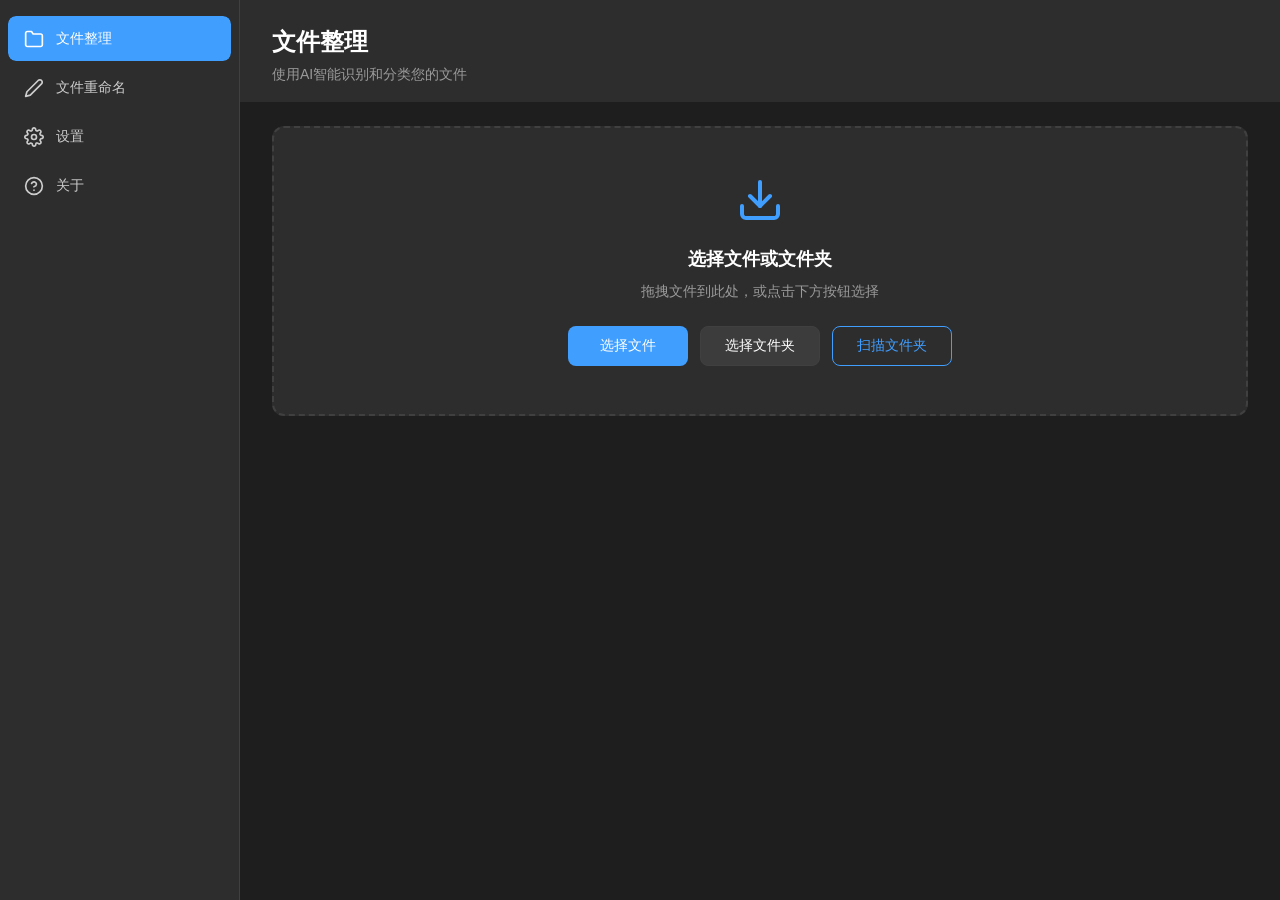
==== commit 3d7bbe5f: "更新README文档，移除开发计划部分；修改requirements.txt，调整依赖包版本；在config_manager.py中添加相对路径处理逻辑；删除logger_example.py和pro" ====
--- a/code/src/ui/index.html
+++ b/code/src/ui/index.html
@@ -97,24 +97,85 @@
                 </div>
                 
                 <div class="content-wrapper">
-                    <div class="upload-area" id="uploadArea">
-                        <div class="upload-content">
-                            <div class="upload-icon">
-                                <svg width="48" height="48" viewBox="0 0 24 24" fill="none">
-                                    <path d="M21 15V19C21 19.5304 20.7893 20.0391 20.4142 20.4142C20.0391 20.7893 19.5304 21 19 21H5C4.46957 21 3.96086 20.7893 3.58579 20.4142C3.21071 20.0391 3 19.5304 3 19V15" stroke="currentColor" stroke-width="2" stroke-linecap="round" stroke-linejoin="round"/>
-                                    <path d="M7 10L12 15L17 10" stroke="currentColor" stroke-width="2" stroke-linecap="round" stroke-linejoin="round"/>
-                                    <path d="M12 15V3" stroke="currentColor" stroke-width="2" stroke-linecap="round" stroke-linejoin="round"/>
-                                </svg>
-                            </div>
-                            <h3>选择文件或文件夹</h3>
-                            <p>拖拽文件到此处，或点击下方按钮选择</p>
-                            <div class="upload-buttons">
-                                <button class="btn btn-primary" id="selectFilesBtn">选择文件</button>
-                                <button class="btn btn-secondary" id="selectFolderBtn">选择文件夹</button>
+                    <!-- 文件选择区域 -->
+                    <div class="file-selection-area">
+                        <div class="upload-area" id="uploadArea">
+                            <div class="upload-content">
+                                <div class="upload-icon">
+                                    <svg width="48" height="48" viewBox="0 0 24 24" fill="none">
+                                        <path d="M21 15V19C21 19.5304 20.7893 20.0391 20.4142 20.4142C20.0391 20.7893 19.5304 21 19 21H5C4.46957 21 3.96086 20.7893 3.58579 20.4142C3.21071 20.0391 3 19.5304 3 19V15" stroke="currentColor" stroke-width="2" stroke-linecap="round" stroke-linejoin="round"/>
+                                        <path d="M7 10L12 15L17 10" stroke="currentColor" stroke-width="2" stroke-linecap="round" stroke-linejoin="round"/>
+                                        <path d="M12 15V3" stroke="currentColor" stroke-width="2" stroke-linecap="round" stroke-linejoin="round"/>
+                                    </svg>
+                                </div>
+                                <h3>选择文件或文件夹</h3>
+                                <p>拖拽文件到此处，或点击下方按钮选择</p>
+                                <div class="upload-buttons">
+                                    <button class="btn btn-primary" id="selectFilesBtn">选择文件</button>
+                                    <button class="btn btn-secondary" id="selectFolderBtn">选择文件夹</button>
+                                    <button class="btn btn-outline" id="scanFolderBtn">扫描文件夹</button>
+                                </div>
+                            </div>
+                        </div>
+                        
+                        <!-- 文件夹扫描选项 -->
+                        <div class="scan-options" id="scanOptions" style="display: none;">
+                            <div class="scan-controls">
+                                <label>
+                                    <input type="checkbox" id="recursiveScan"> 递归扫描子文件夹
+                                </label>
+                                <label>
+                                    文件类型过滤:
+                                    <select id="fileTypeFilter">
+                                        <option value="">所有文件</option>
+                                        <option value="images">图像文件</option>
+                                        <option value="videos">视频文件</option>
+                                        <option value="documents">文档文件</option>
+                                        <option value="archives">压缩文件</option>
+                                    </select>
+                                </label>
+                                <button class="btn btn-primary" id="startScanBtn">开始扫描</button>
                             </div>
                         </div>
                     </div>
                     
+                    <!-- 文件列表显示区域 -->
+                    <div class="file-display-area" id="fileDisplayArea" style="display: none;">
+                        <div class="file-display-header">
+                            <div class="file-stats">
+                                <span id="fileCount">已选择 0 个文件</span>
+                                <span id="totalSize">总大小: 0 B</span>
+                            </div>
+                            <div class="file-actions">
+                                <button class="btn btn-secondary" id="selectAllBtn">全选</button>
+                                <button class="btn btn-secondary" id="deselectAllBtn">取消全选</button>
+                                <button class="btn btn-danger" id="clearFilesBtn">清空列表</button>
+                                <button class="btn btn-primary" id="startProcessingBtn">开始整理</button>
+                            </div>
+                        </div>
+                        
+                        <div class="file-list-container">
+                            <div class="file-list" id="selectedFilesList">
+                                <!-- 文件列表将在这里动态生成 -->
+                            </div>
+                        </div>
+                    </div>
+                    
+                    <!-- 分类确认面板 -->
+                    <div class="classification-confirm-panel" id="classificationConfirmPanel" style="display: none;">
+                        <div class="panel-header">
+                            <h3>AI 分类结果</h3>
+                        </div>
+                        <div class="classification-results" id="classificationResultsContainer">
+                            <!-- 分类结果将在此处动态生成 -->
+                        </div>
+                        <div class="confirm-actions">
+                            <button class="btn btn-primary" id="confirmOrganizeBtn">确认整理</button>
+                            <button class="btn btn-secondary" id="cancelConfirmBtn" onclick="document.getElementById('classificationConfirmPanel').style.display='none';">取消</button>
+                        </div>
+                    </div>
+                    
+                    <!-- 处理进度区域 -->
                     <div class="processing-panel" id="processingPanel" style="display: none;">
                         <div class="panel-header">
                             <h3>处理进度</h3>
@@ -126,10 +187,23 @@
                         <div class="progress-bar">
                             <div class="progress-fill" id="progressFill"></div>
                         </div>
-                        <div class="file-list" id="fileList"></div>
+                        <div class="processing-file-list" id="processingFileList"></div>
                         <div class="processing-actions">
                             <button class="btn btn-secondary" id="pauseBtn">暂停</button>
+                            <button class="btn btn-secondary" id="resumeBtn" style="display: none;">继续</button>
                             <button class="btn btn-danger" id="cancelBtn">取消</button>
+                        </div>
+                    </div>
+                    
+                    <!-- 结果显示区域 -->
+                    <div class="result-area" id="resultArea" style="display: none;">
+                        <div class="result-header">
+                            <h3>整理完成</h3>
+                            <div class="result-stats" id="resultStats"></div>
+                        </div>
+                        <div class="result-actions">
+                            <button class="btn btn-secondary" id="viewResultBtn">查看结果</button>
+                            <button class="btn btn-primary" id="newTaskBtn">开始新任务</button>
                         </div>
                     </div>
                 </div>
@@ -143,8 +217,92 @@
                 </div>
                 
                 <div class="content-wrapper">
-                    <div class="rename-area">
-                        <p>文件重命名功能开发中...</p>
+                    <!-- 文件选择区域 -->
+                    <div class="rename-selection-area">
+                        <div class="upload-area" id="renameUploadArea">
+                            <div class="upload-content">
+                                <div class="upload-icon">
+                                    <svg width="48" height="48" viewBox="0 0 24 24" fill="none">
+                                        <path d="M17 3C17.2626 2.73735 17.5744 2.52901 17.9176 2.38687C18.2608 2.24473 18.6286 2.17157 19 2.17157C19.3714 2.17157 19.7392 2.24473 20.0824 2.38687C20.4256 2.52901 20.7374 2.73735 21 3C21.2626 3.26264 21.471 3.57444 21.6131 3.9176C21.7553 4.26077 21.8284 4.62856 21.8284 5C21.8284 5.37143 21.7553 5.73923 21.6131 6.08239C21.471 6.42555 21.2626 6.73735 21 7L7.5 20.5L2 22L3.5 16.5L17 3Z" stroke="currentColor" stroke-width="2" stroke-linecap="round" stroke-linejoin="round"/>
+                                    </svg>
+                                </div>
+                                <h3>选择要重命名的文件</h3>
+                                <p>支持图片、文档、视频等多种文件类型</p>
+                                <div class="upload-buttons">
+                                    <button class="btn btn-primary" id="selectRenameFilesBtn">选择文件</button>
+                                    <button class="btn btn-secondary" id="selectRenameFolderBtn">选择文件夹</button>
+                                </div>
+                            </div>
+                        </div>
+                    </div>
+                    
+                    <!-- 重命名文件列表 -->
+                    <div class="rename-display-area" id="renameDisplayArea" style="display: none;">
+                        <div class="rename-header">
+                            <div class="rename-stats">
+                                <span id="renameFileCount">已选择 0 个文件</span>
+                            </div>
+                            <div class="rename-actions">
+                                <button class="btn btn-secondary" id="previewAllBtn">预览全部</button>
+                                <button class="btn btn-outline" id="generateAllNamesBtn">AI批量生成</button>
+                                <button class="btn btn-primary" id="applyAllRenamesBtn">应用全部重命名</button>
+                            </div>
+                        </div>
+                        
+                        <div class="rename-list-container">
+                            <div class="rename-file-list" id="renameFilesList">
+                                <!-- 重命名文件列表将在这里动态生成 -->
+                            </div>
+                        </div>
+                    </div>
+                    
+                    <!-- 重命名进度 -->
+                    <div class="rename-progress-panel" id="renameProgressPanel" style="display: none;">
+                        <div class="panel-header">
+                            <h3>重命名进度</h3>
+                            <div class="progress-info">
+                                <span id="renameProgressText">准备中...</span>
+                                <span id="renameProgressPercent">0%</span>
+                            </div>
+                        </div>
+                        <div class="progress-bar">
+                            <div class="progress-fill" id="renameProgressFill"></div>
+                        </div>
+                        <div class="rename-log" id="renameLog"></div>
+                    </div>
+                </div>
+            </div>
+            
+            <!-- 重命名对话框 -->
+            <div id="renameDialog" class="modal-overlay" style="display: none;">
+                <div class="modal-container">
+                    <div class="modal-header">
+                        <h3>重命名文件</h3>
+                        <button class="modal-close" onclick="closeRenameDialog()">
+                            <svg width="20" height="20" viewBox="0 0 24 24" fill="none">
+                                <path d="M18 6L6 18M6 6L18 18" stroke="currentColor" stroke-width="2" stroke-linecap="round" stroke-linejoin="round"/>
+                            </svg>
+                        </button>
+                    </div>
+                    <div class="modal-content" id="renameDialogContent">
+                        <!-- 对话框内容将在这里动态生成 -->
+                    </div>
+                </div>
+            </div>
+            
+            <!-- 文件预览对话框 -->
+            <div id="previewDialog" class="modal-overlay" style="display: none;">
+                <div class="modal-container preview-modal">
+                    <div class="modal-header">
+                        <h3>文件预览</h3>
+                        <button class="modal-close" onclick="closePreviewDialog()">
+                            <svg width="20" height="20" viewBox="0 0 24 24" fill="none">
+                                <path d="M18 6L6 18M6 6L18 18" stroke="currentColor" stroke-width="2" stroke-linecap="round" stroke-linejoin="round"/>
+                            </svg>
+                        </button>
+                    </div>
+                    <div class="modal-content" id="previewDialogContent">
+                        <!-- 预览内容将在这里动态生成 -->
                     </div>
                 </div>
             </div>
--- a/code/src/ui/style.css
+++ b/code/src/ui/style.css
@@ -779,4 +779,580 @@
         --text-primary: #ffffff;
         --border-primary: #666666;
     }
+}
+
+/* ==================== 文件选择和显示样式 ==================== */
+
+/* 文件选择区域 */
+.file-selection-area,
+.rename-selection-area {
+    margin-bottom: 24px;
+}
+
+/* 扫描选项 */
+.scan-options {
+    margin-top: 16px;
+    padding: 16px;
+    background: var(--bg-secondary);
+    border: 1px solid var(--border-primary);
+    border-radius: var(--radius-lg);
+}
+
+.scan-controls {
+    display: flex;
+    align-items: center;
+    gap: 20px;
+    flex-wrap: wrap;
+}
+
+.scan-controls label {
+    display: flex;
+    align-items: center;
+    gap: 8px;
+    color: var(--text-secondary);
+    font-size: 14px;
+}
+
+.scan-controls input[type="checkbox"] {
+    margin: 0;
+}
+
+.scan-controls select {
+    padding: 6px 12px;
+    background: var(--bg-tertiary);
+    border: 1px solid var(--border-primary);
+    border-radius: var(--radius-md);
+    color: var(--text-primary);
+    font-size: 14px;
+}
+
+/* 文件显示区域 */
+.file-display-area,
+.rename-display-area {
+    background: var(--bg-secondary);
+    border: 1px solid var(--border-primary);
+    border-radius: var(--radius-lg);
+    overflow: hidden;
+}
+
+.file-display-header,
+.rename-header {
+    display: flex;
+    justify-content: space-between;
+    align-items: center;
+    padding: 16px 20px;
+    background: var(--bg-tertiary);
+    border-bottom: 1px solid var(--border-primary);
+}
+
+.file-stats,
+.rename-stats {
+    color: var(--text-secondary);
+    font-size: 14px;
+}
+
+.file-stats span,
+.rename-stats span {
+    margin-right: 16px;
+}
+
+.file-actions,
+.rename-actions {
+    display: flex;
+    gap: 12px;
+    flex-wrap: wrap;
+}
+
+.file-actions .btn,
+.rename-actions .btn {
+    padding: 8px 16px;
+    font-size: 14px;
+}
+
+/* 文件列表容器 */
+.file-list-container,
+.rename-list-container {
+    max-height: 400px;
+    overflow-y: auto;
+}
+
+/* 文件列表项 */
+.file-list .file-item {
+    display: flex;
+    align-items: center;
+    padding: 12px 20px;
+    border-bottom: 1px solid var(--border-secondary);
+    transition: var(--transition-fast);
+}
+
+.file-list .file-item:last-child {
+    border-bottom: none;
+}
+
+.file-list .file-item:hover {
+    background: var(--bg-hover);
+}
+
+.file-checkbox {
+    margin-right: 12px;
+    accent-color: var(--accent-primary);
+}
+
+.file-icon {
+    font-size: 20px;
+    margin-right: 12px;
+    width: 24px;
+    text-align: center;
+}
+
+.file-info {
+    flex: 1;
+    min-width: 0;
+}
+
+.file-name {
+    font-weight: 500;
+    color: var(--text-primary);
+    margin-bottom: 4px;
+    word-break: break-all;
+}
+
+.file-details {
+    display: flex;
+    gap: 16px;
+    font-size: 12px;
+    color: var(--text-muted);
+}
+
+.file-size,
+.file-type {
+    background: var(--bg-accent);
+    padding: 2px 6px;
+    border-radius: var(--radius-sm);
+}
+
+.file-actions {
+    display: flex;
+    gap: 8px;
+    margin-left: 12px;
+}
+
+.file-actions .btn {
+    padding: 6px 12px;
+    font-size: 12px;
+    white-space: nowrap;
+}
+
+.btn-preview {
+    background: var(--bg-tertiary);
+    border: 1px solid var(--border-primary);
+    color: var(--text-secondary);
+}
+
+.btn-preview:hover {
+    background: var(--bg-hover);
+    color: var(--text-primary);
+}
+
+.btn-rename {
+    background: var(--accent-primary);
+    border: 1px solid var(--accent-primary);
+    color: white;
+}
+
+.btn-rename:hover {
+    background: var(--accent-hover);
+    border-color: var(--accent-hover);
+}
+
+.btn-remove {
+    background: var(--danger);
+    border: 1px solid var(--danger);
+    color: white;
+}
+
+.btn-remove:hover {
+    background: #dc3545;
+    border-color: #dc3545;
+}
+
+.btn-outline {
+    background: transparent;
+    border: 1px solid var(--accent-primary);
+    color: var(--accent-primary);
+}
+
+.btn-outline:hover {
+    background: var(--accent-primary);
+    color: white;
+}
+
+/* 重命名文件列表 */
+.rename-file-list .rename-item {
+    display: flex;
+    align-items: center;
+    padding: 16px 20px;
+    border-bottom: 1px solid var(--border-secondary);
+    transition: var(--transition-fast);
+}
+
+.rename-file-list .rename-item:last-child {
+    border-bottom: none;
+}
+
+.rename-file-list .rename-item:hover {
+    background: var(--bg-hover);
+}
+
+.rename-item-info {
+    flex: 1;
+    min-width: 0;
+}
+
+.current-name {
+    font-weight: 500;
+    color: var(--text-primary);
+    margin-bottom: 4px;
+}
+
+.new-name {
+    color: var(--accent-primary);
+    font-style: italic;
+}
+
+.new-name.empty {
+    color: var(--text-muted);
+}
+
+.rename-item-actions {
+    display: flex;
+    gap: 8px;
+    margin-left: 12px;
+}
+
+/* 模态对话框 */
+.modal-overlay {
+    position: fixed;
+    top: 0;
+    left: 0;
+    right: 0;
+    bottom: 0;
+    background: rgba(0, 0, 0, 0.5);
+    display: flex;
+    align-items: center;
+    justify-content: center;
+    z-index: 1000;
+    animation: fadeIn 0.2s ease-out;
+}
+
+.modal-container {
+    background: var(--bg-primary);
+    border: 1px solid var(--border-primary);
+    border-radius: var(--radius-lg);
+    box-shadow: var(--shadow-lg);
+    max-width: 500px;
+    width: 90%;
+    max-height: 80vh;
+    overflow: hidden;
+    animation: slideIn 0.3s ease-out;
+}
+
+.preview-modal .modal-container {
+    max-width: 800px;
+    max-height: 90vh;
+}
+
+.modal-header {
+    display: flex;
+    justify-content: space-between;
+    align-items: center;
+    padding: 16px 20px;
+    background: var(--bg-secondary);
+    border-bottom: 1px solid var(--border-primary);
+}
+
+.modal-header h3 {
+    margin: 0;
+    color: var(--text-primary);
+    font-size: 18px;
+}
+
+.modal-close {
+    background: none;
+    border: none;
+    color: var(--text-secondary);
+    cursor: pointer;
+    padding: 4px;
+    border-radius: var(--radius-sm);
+    transition: var(--transition-fast);
+}
+
+.modal-close:hover {
+    background: var(--bg-hover);
+    color: var(--text-primary);
+}
+
+.modal-content {
+    padding: 20px;
+    overflow-y: auto;
+    max-height: calc(80vh - 120px);
+}
+
+/* 重命名对话框 */
+.rename-dialog .file-info-display {
+    display: flex;
+    align-items: center;
+    gap: 12px;
+    margin-bottom: 16px;
+    padding: 12px;
+    background: var(--bg-secondary);
+    border-radius: var(--radius-md);
+}
+
+.rename-dialog .file-icon {
+    font-size: 24px;
+    margin: 0;
+}
+
+.rename-dialog .current-name {
+    font-weight: 500;
+    color: var(--text-primary);
+}
+
+.input-group {
+    margin-bottom: 16px;
+}
+
+.input-group label {
+    display: block;
+    margin-bottom: 8px;
+    color: var(--text-secondary);
+    font-size: 14px;
+}
+
+.input-group input {
+    width: 100%;
+    padding: 10px 12px;
+    background: var(--bg-tertiary);
+    border: 1px solid var(--border-primary);
+    border-radius: var(--radius-md);
+    color: var(--text-primary);
+    font-size: 14px;
+}
+
+.input-group input:focus {
+    outline: none;
+    border-color: var(--accent-primary);
+    box-shadow: 0 0 0 3px rgba(64, 158, 255, 0.1);
+}
+
+.file-extension {
+    color: var(--text-muted);
+    font-size: 14px;
+    margin-left: 8px;
+}
+
+.name-suggestions {
+    margin-bottom: 16px;
+}
+
+.name-suggestions label {
+    display: block;
+    margin-bottom: 8px;
+    color: var(--text-secondary);
+    font-size: 14px;
+}
+
+.suggestions-list {
+    display: flex;
+    flex-direction: column;
+    gap: 8px;
+}
+
+.suggestion-item {
+    padding: 10px 12px;
+    background: var(--bg-tertiary);
+    border: 1px solid var(--border-primary);
+    border-radius: var(--radius-md);
+    cursor: pointer;
+    transition: var(--transition-fast);
+}
+
+.suggestion-item:hover {
+    background: var(--bg-hover);
+    border-color: var(--accent-primary);
+}
+
+.suggestion-text {
+    color: var(--text-primary);
+    font-size: 14px;
+}
+
+.dialog-actions {
+    display: flex;
+    justify-content: flex-end;
+    gap: 12px;
+    margin-top: 20px;
+}
+
+/* 文件预览 */
+.preview-content {
+    text-align: center;
+}
+
+.preview-image {
+    max-width: 100%;
+    max-height: 400px;
+    border-radius: var(--radius-md);
+    margin-bottom: 16px;
+}
+
+.preview-info {
+    background: var(--bg-secondary);
+    padding: 16px;
+    border-radius: var(--radius-md);
+    margin-bottom: 16px;
+}
+
+.preview-info h4 {
+    margin: 0 0 12px 0;
+    color: var(--text-primary);
+}
+
+.preview-details {
+    display: grid;
+    grid-template-columns: auto 1fr;
+    gap: 8px 16px;
+    text-align: left;
+}
+
+.preview-label {
+    color: var(--text-secondary);
+    font-size: 14px;
+}
+
+.preview-value {
+    color: var(--text-primary);
+    font-size: 14px;
+}
+
+.content-preview {
+    background: var(--bg-tertiary);
+    padding: 12px;
+    border-radius: var(--radius-md);
+    font-family: 'Consolas', 'Monaco', monospace;
+    font-size: 12px;
+    color: var(--text-secondary);
+    white-space: pre-wrap;
+    max-height: 200px;
+    overflow-y: auto;
+    text-align: left;
+}
+
+/* 结果区域 */
+.result-area {
+    background: var(--bg-secondary);
+    border: 1px solid var(--border-primary);
+    border-radius: var(--radius-lg);
+    padding: 20px;
+    text-align: center;
+}
+
+.result-header h3 {
+    color: var(--success);
+    margin-bottom: 12px;
+}
+
+.result-stats {
+    color: var(--text-secondary);
+    margin-bottom: 20px;
+}
+
+.result-actions {
+    display: flex;
+    justify-content: center;
+    gap: 12px;
+}
+
+/* 重命名进度面板 */
+.rename-progress-panel {
+    background: var(--bg-secondary);
+    border: 1px solid var(--border-primary);
+    border-radius: var(--radius-lg);
+    padding: 20px;
+}
+
+.rename-log {
+    max-height: 200px;
+    overflow-y: auto;
+    background: var(--bg-tertiary);
+    padding: 12px;
+    border-radius: var(--radius-md);
+    font-family: 'Consolas', 'Monaco', monospace;
+    font-size: 12px;
+    color: var(--text-secondary);
+    white-space: pre-wrap;
+}
+
+/* 动画 */
+@keyframes fadeIn {
+    from { opacity: 0; }
+    to { opacity: 1; }
+}
+
+@keyframes slideIn {
+    from {
+        opacity: 0;
+        transform: translateY(-20px) scale(0.95);
+    }
+    to {
+        opacity: 1;
+        transform: translateY(0) scale(1);
+    }
+}
+
+/* 响应式设计扩展 */
+@media (max-width: 768px) {
+    .file-display-header,
+    .rename-header {
+        flex-direction: column;
+        gap: 12px;
+        align-items: stretch;
+    }
+    
+    .file-actions,
+    .rename-actions {
+        justify-content: center;
+    }
+    
+    .file-list .file-item {
+        flex-direction: column;
+        align-items: stretch;
+        gap: 12px;
+    }
+    
+    .file-actions {
+        margin-left: 0;
+        justify-content: center;
+    }
+    
+    .scan-controls {
+        flex-direction: column;
+        align-items: stretch;
+        gap: 12px;
+    }
+    
+    .modal-container {
+        width: 95%;
+        max-height: 95vh;
+    }
+    
+    .dialog-actions {
+        flex-direction: column-reverse;
+        gap: 8px;
+    }
+    
+    .dialog-actions .btn {
+        width: 100%;
+    }
 } 
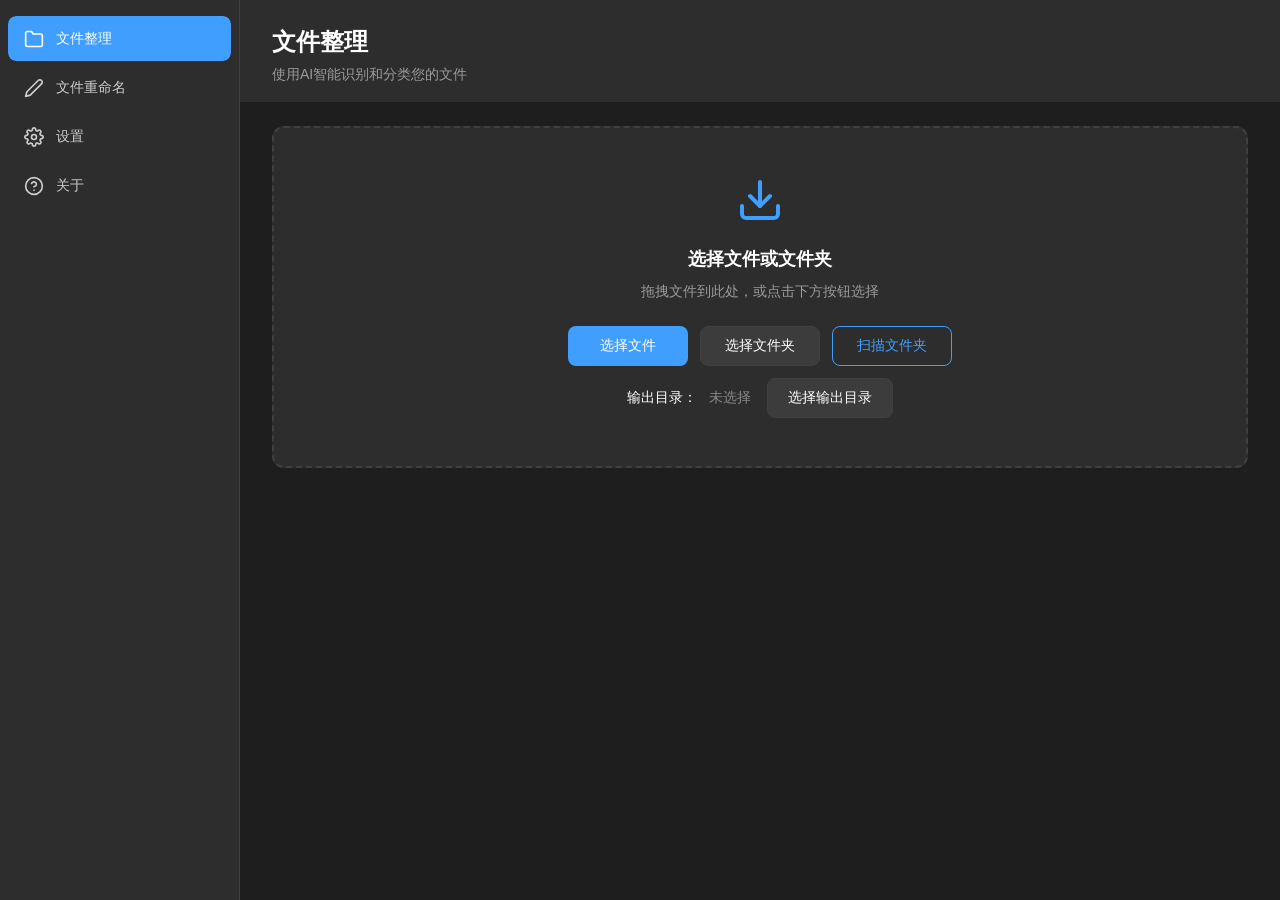
==== commit 3dc524ff: "修复不能运行的问题" ====
--- a/code/src/ui/index.html
+++ b/code/src/ui/index.html
@@ -115,6 +115,14 @@
                                     <button class="btn btn-secondary" id="selectFolderBtn">选择文件夹</button>
                                     <button class="btn btn-outline" id="scanFolderBtn">扫描文件夹</button>
                                 </div>
+                                
+                                <div class="output-selection" style="margin-top: 12px;">
+                                    <div class="output-row">
+                                        <span style="margin-right: 8px;">输出目录：</span>
+                                        <span id="selectedOutputDir" style="color:#888;margin-right:12px;">未选择</span>
+                                        <button class="btn btn-secondary" id="selectOutputDirBtn">选择输出目录</button>
+                                    </div>
+                                </div>
                             </div>
                         </div>
                         
@@ -150,7 +158,7 @@
                                 <button class="btn btn-secondary" id="selectAllBtn">全选</button>
                                 <button class="btn btn-secondary" id="deselectAllBtn">取消全选</button>
                                 <button class="btn btn-danger" id="clearFilesBtn">清空列表</button>
-                                <button class="btn btn-primary" id="startProcessingBtn">开始整理</button>
+                                <button class="btn btn-primary" id="startProcessingBtn" style="display: none;">开始整理</button>
                             </div>
                         </div>
                         
@@ -161,19 +169,7 @@
                         </div>
                     </div>
                     
-                    <!-- 分类确认面板 -->
-                    <div class="classification-confirm-panel" id="classificationConfirmPanel" style="display: none;">
-                        <div class="panel-header">
-                            <h3>AI 分类结果</h3>
-                        </div>
-                        <div class="classification-results" id="classificationResultsContainer">
-                            <!-- 分类结果将在此处动态生成 -->
-                        </div>
-                        <div class="confirm-actions">
-                            <button class="btn btn-primary" id="confirmOrganizeBtn">确认整理</button>
-                            <button class="btn btn-secondary" id="cancelConfirmBtn" onclick="document.getElementById('classificationConfirmPanel').style.display='none';">取消</button>
-                        </div>
-                    </div>
+
                     
                     <!-- 处理进度区域 -->
                     <div class="processing-panel" id="processingPanel" style="display: none;">
@@ -286,6 +282,30 @@
                     </div>
                     <div class="modal-content" id="renameDialogContent">
                         <!-- 对话框内容将在这里动态生成 -->
+                    </div>
+                </div>
+            </div>
+
+            <!-- 目标路径编辑对话框 -->
+            <div id="pathEditDialog" class="modal-overlay" style="display: none;">
+                <div class="modal-container">
+                    <div class="modal-header">
+                        <h3>编辑目标路径</h3>
+                        <button class="modal-close" onclick="document.getElementById('pathEditDialog').style.display='none'">
+                            <svg width="20" height="20" viewBox="0 0 24 24" fill="none">
+                                <path d="M18 6L6 18M6 6L18 18" stroke="currentColor" stroke-width="2" stroke-linecap="round" stroke-linejoin="round"/>
+                            </svg>
+                        </button>
+                    </div>
+                    <div class="modal-content">
+                        <div class="input-group">
+                            <label for="pathEditInput">相对目标路径（相对于输出目录）</label>
+                            <input type="text" id="pathEditInput" placeholder="例如：分类/子类">
+                        </div>
+                        <div class="dialog-actions">
+                            <button class="btn btn-secondary" onclick="(function(){var d=document.getElementById('pathEditDialog'); if(d){d.style.display='none';}})()">取消</button>
+                            <button class="btn btn-primary" onclick="(function(){ if(window.app && typeof window.app.confirmEditTargetPath==='function'){ window.app.confirmEditTargetPath(); } })()">确定</button>
+                        </div>
                     </div>
                 </div>
             </div>
@@ -528,6 +548,14 @@
     <!-- 通知组件 -->
     <div id="notification" class="notification"></div>
 
+    <!-- 整理全屏遮罩 -->
+    <div id="organizeOverlay" style="display:none; position:fixed; inset:0; background:rgba(0,0,0,0.45); z-index:2000; align-items:center; justify-content:center;">
+        <div style="background:#2d2d2d; border:1px solid #404040; border-radius:12px; padding:24px 28px; min-width:260px; text-align:center; color:#fff; box-shadow:0 8px 16px rgba(0,0,0,0.5);">
+            <div class="loading" style="width:36px; height:36px; border:3px solid #409eff; border-top-color:transparent; border-radius:50%; margin:0 auto 12px auto;"></div>
+            <div>正在整理，请稍候...</div>
+        </div>
+    </div>
+
     <script src="script.js"></script>
 </body>
 </html> 
--- a/code/src/ui/style.css
+++ b/code/src/ui/style.css
@@ -835,6 +835,20 @@
     overflow: hidden;
 }
 
+/* 提升文件整理列表区域高度并启用自适应布局，仅影响文件整理页面 */
+.file-display-area {
+    display: flex;
+    flex-direction: column;
+    min-height: auto;
+}
+
+/* 文件整理列表容器填充剩余空间并滚动 */
+.file-display-area .file-list-container {
+    flex: 0 1 auto;
+    min-height: 0;
+    overflow-y: auto;
+}
+
 .file-display-header,
 .rename-header {
     display: flex;
@@ -872,7 +886,7 @@
 /* 文件列表容器 */
 .file-list-container,
 .rename-list-container {
-    max-height: 400px;
+    max-height: 800px;
     overflow-y: auto;
 }
 
@@ -880,7 +894,7 @@
 .file-list .file-item {
     display: flex;
     align-items: center;
-    padding: 12px 20px;
+    padding: 8px 16px;
     border-bottom: 1px solid var(--border-secondary);
     transition: var(--transition-fast);
 }
@@ -891,6 +905,16 @@
 
 .file-list .file-item:hover {
     background: var(--bg-hover);
+}
+
+/* 分类完成的文件项样式 */
+.file-list .file-item.classified {
+    background: rgba(103, 194, 58, 0.05);
+    border-left: 3px solid var(--success);
+}
+
+.file-list .file-item.classified:hover {
+    background: rgba(103, 194, 58, 0.1);
 }
 
 .file-checkbox {
@@ -899,9 +923,9 @@
 }
 
 .file-icon {
-    font-size: 20px;
-    margin-right: 12px;
-    width: 24px;
+    font-size: 18px;
+    margin-right: 10px;
+    width: 20px;
     text-align: center;
 }
 
@@ -913,13 +937,13 @@
 .file-name {
     font-weight: 500;
     color: var(--text-primary);
-    margin-bottom: 4px;
+    margin-bottom: 2px;
     word-break: break-all;
 }
 
 .file-details {
     display: flex;
-    gap: 16px;
+    gap: 12px;
     font-size: 12px;
     color: var(--text-muted);
 }
@@ -931,6 +955,36 @@
     border-radius: var(--radius-sm);
 }
 
+/* 分类结果显示 */
+.classification-result {
+    margin-top: 8px;
+    padding: 6px 10px;
+    background: var(--bg-tertiary);
+    border: 1px solid var(--success);
+    border-radius: var(--radius-md);
+    font-size: 12px;
+    display: flex;
+    align-items: center;
+    gap: 8px;
+}
+
+.new-path-label {
+    color: var(--success);
+    font-weight: 500;
+    white-space: nowrap;
+}
+
+.new-path-value {
+    color: var(--text-primary);
+    font-family: 'Consolas', 'Monaco', monospace;
+    background: var(--bg-secondary);
+    padding: 2px 6px;
+    border-radius: var(--radius-sm);
+    border: 1px solid var(--border-primary);
+    word-break: break-all;
+    flex: 1;
+}
+
 .file-actions {
     display: flex;
     gap: 8px;
@@ -938,7 +992,7 @@
 }
 
 .file-actions .btn {
-    padding: 6px 12px;
+    padding: 4px 10px;
     font-size: 12px;
     white-space: nowrap;
 }
@@ -1355,4 +1409,23 @@
     .dialog-actions .btn {
         width: 100%;
     }
+    
+    /* 移动端分类结果样式优化 */
+    .classification-result {
+        flex-direction: column;
+        align-items: flex-start;
+        gap: 4px;
+        padding: 6px 10px;
+    }
+    
+    .new-path-label {
+        font-size: 12px;
+    }
+    
+    .new-path-value {
+        font-size: 12px;
+        padding: 1px 4px;
+        word-break: break-all;
+        width: 100%;
+    }
 } 
